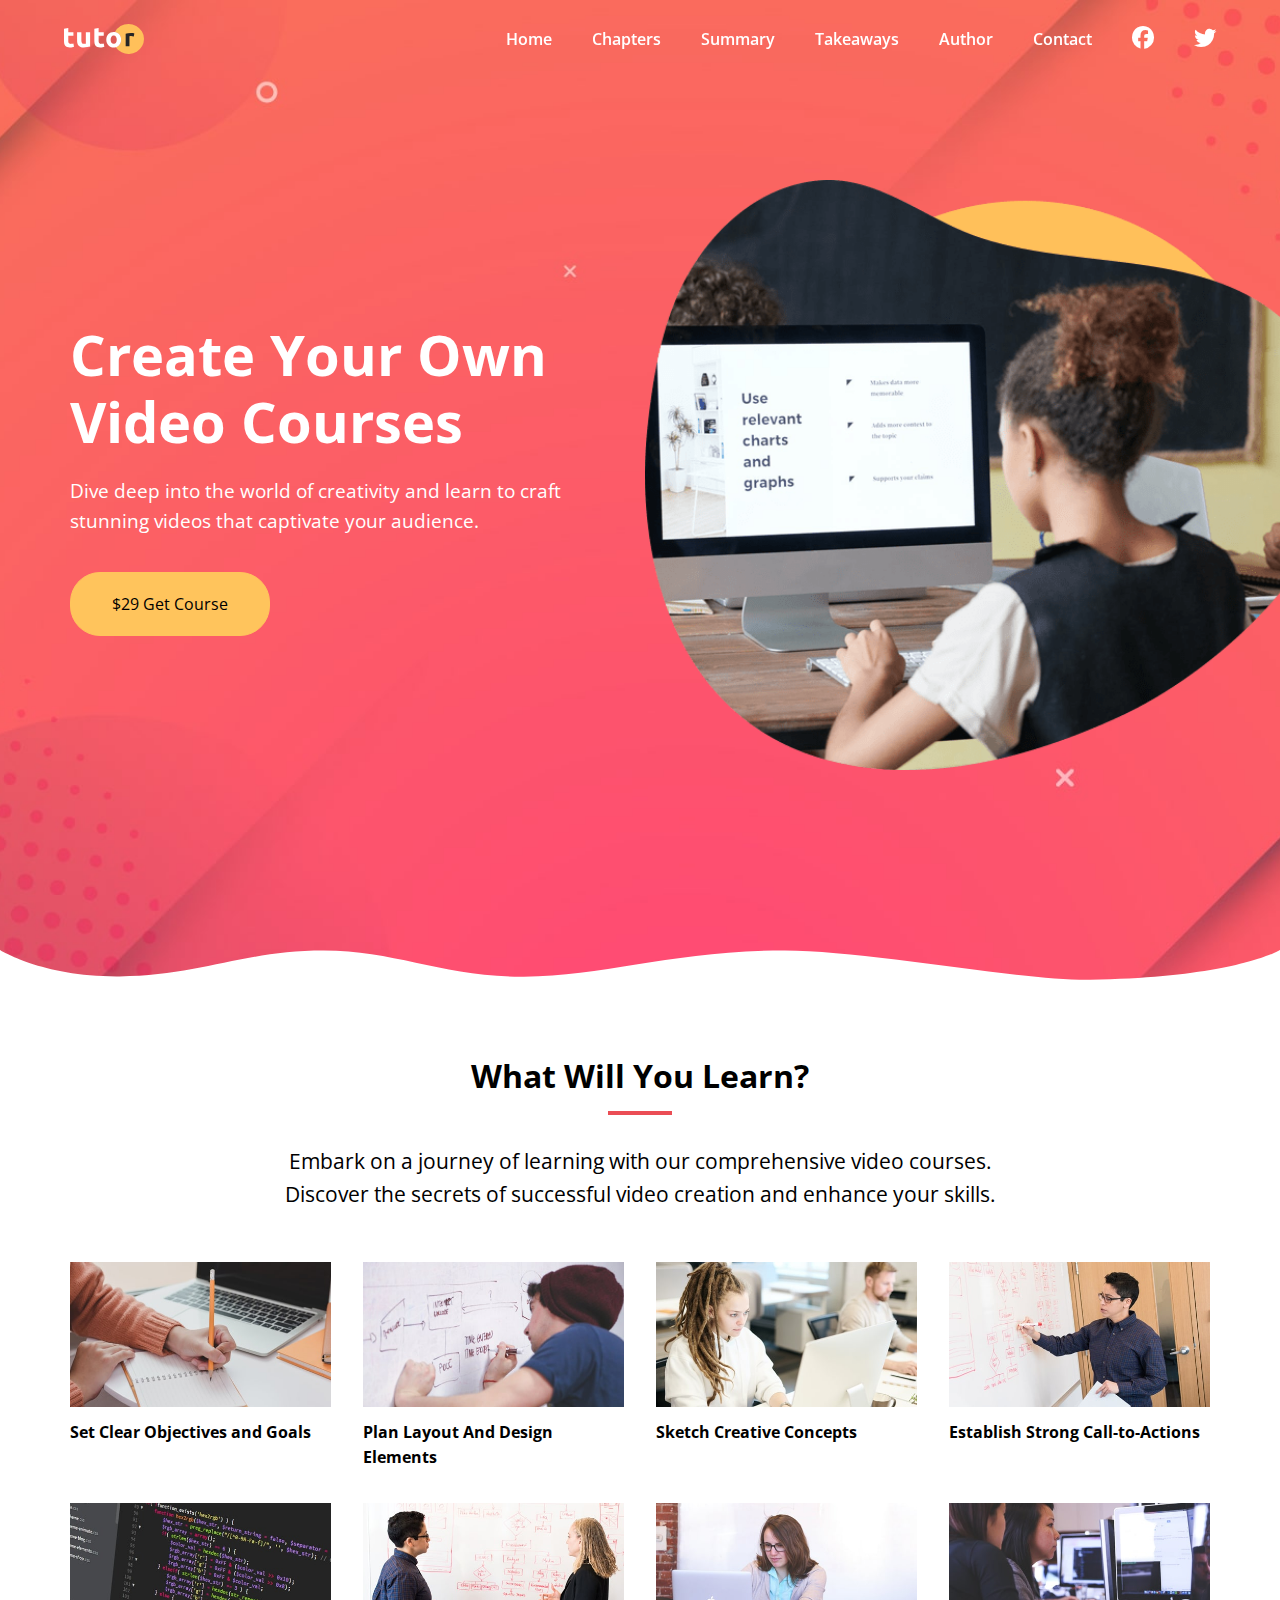
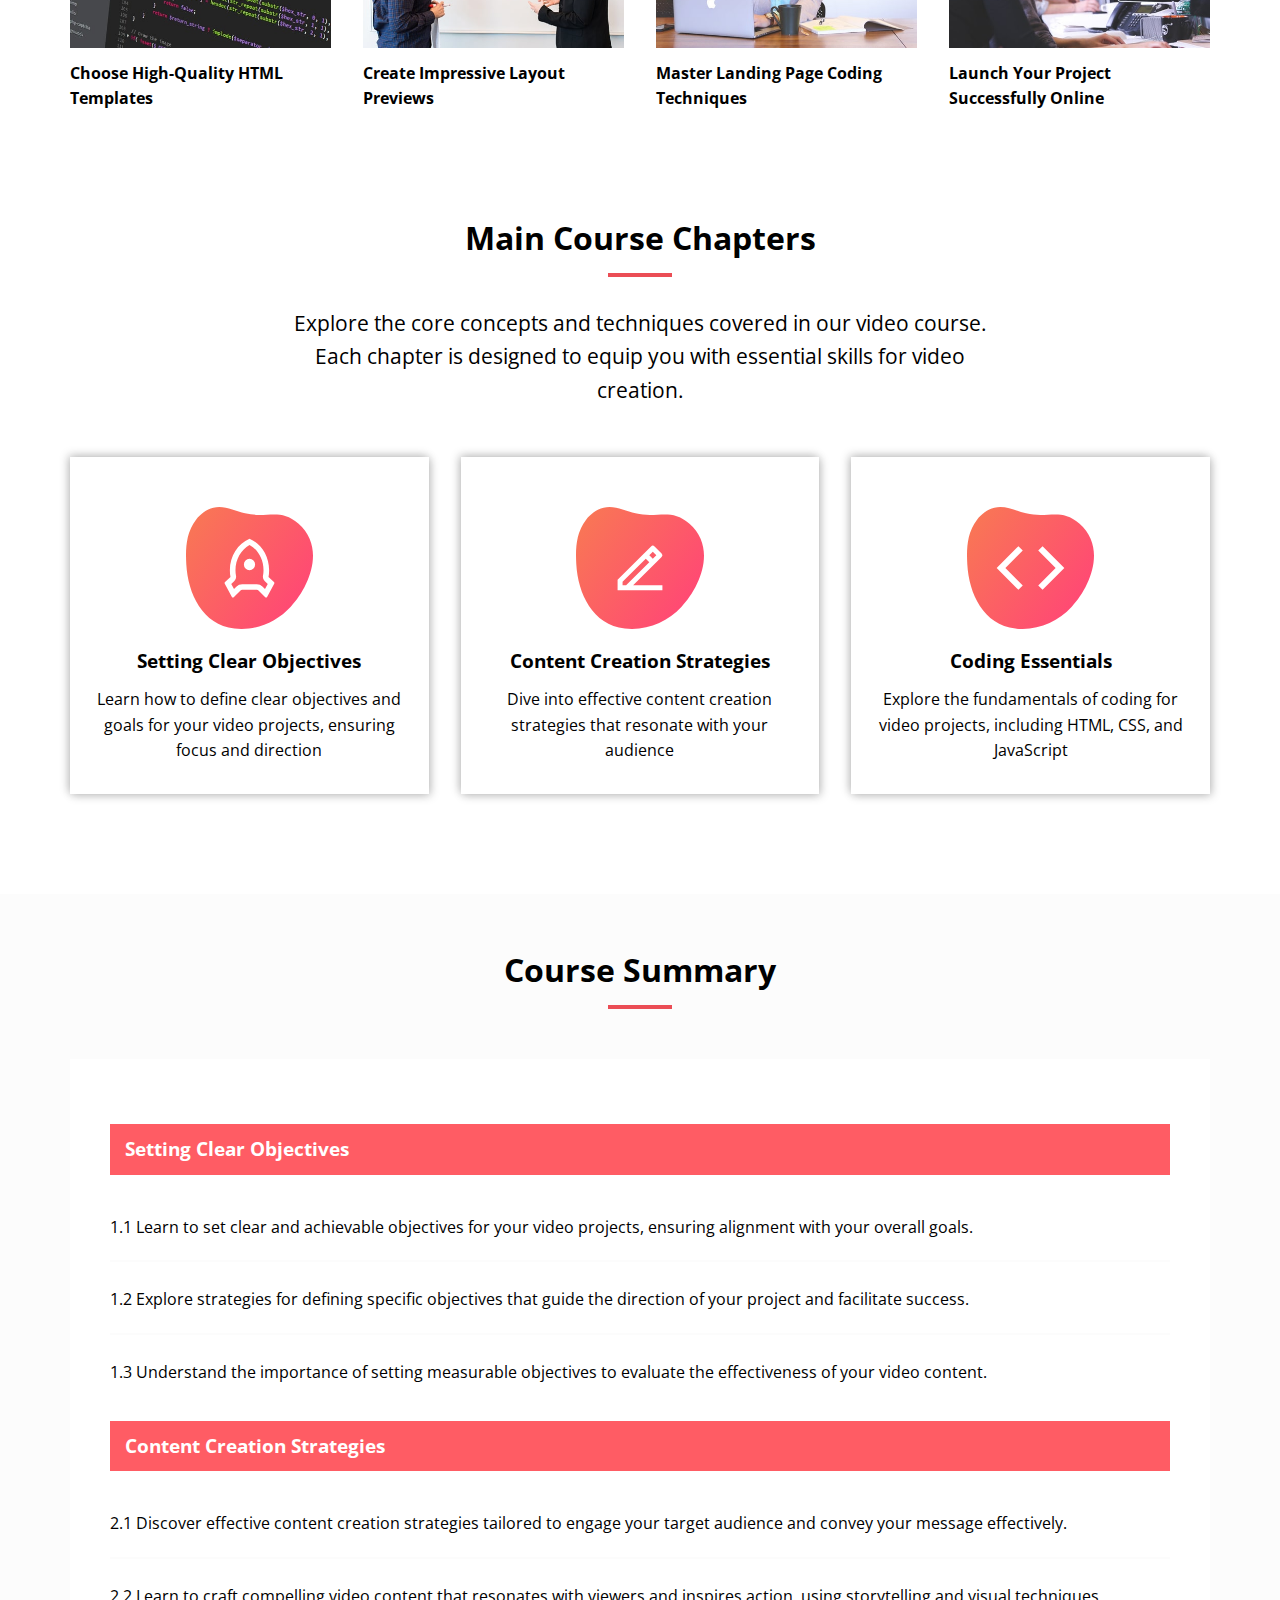
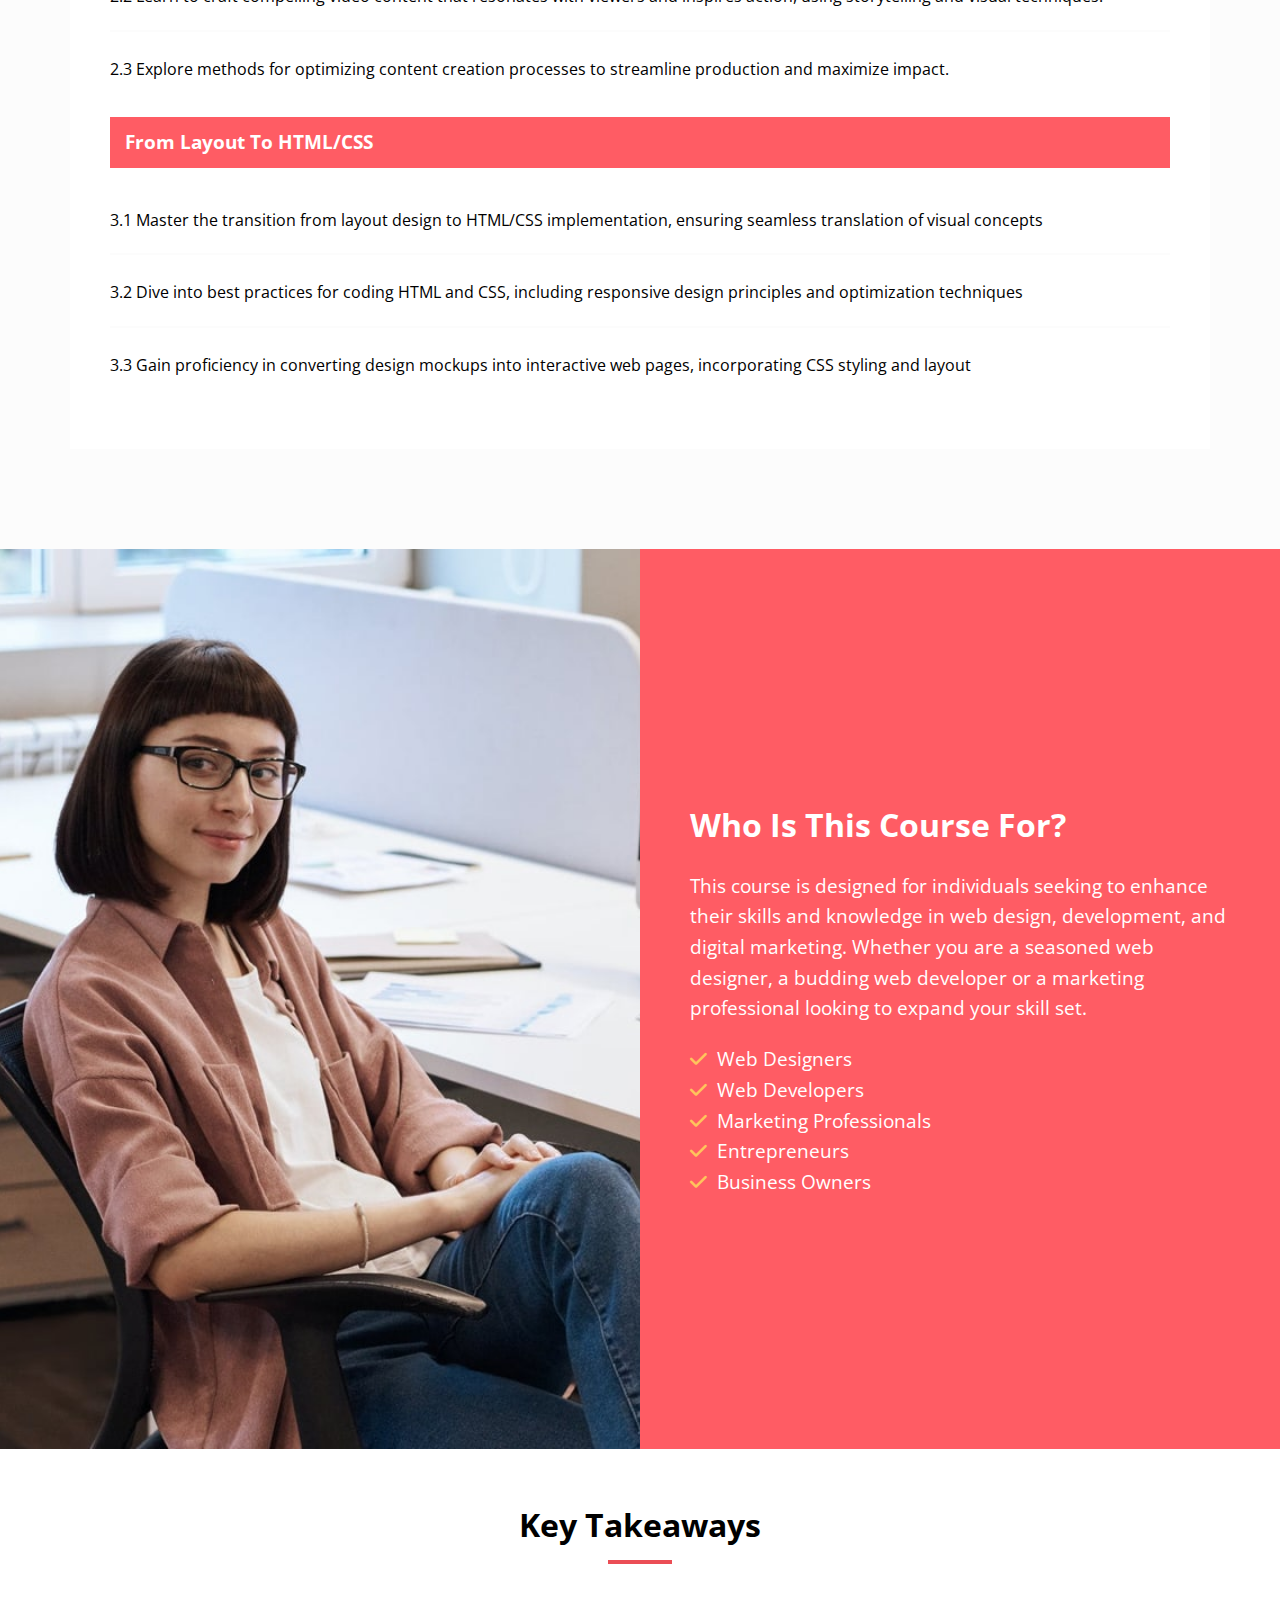
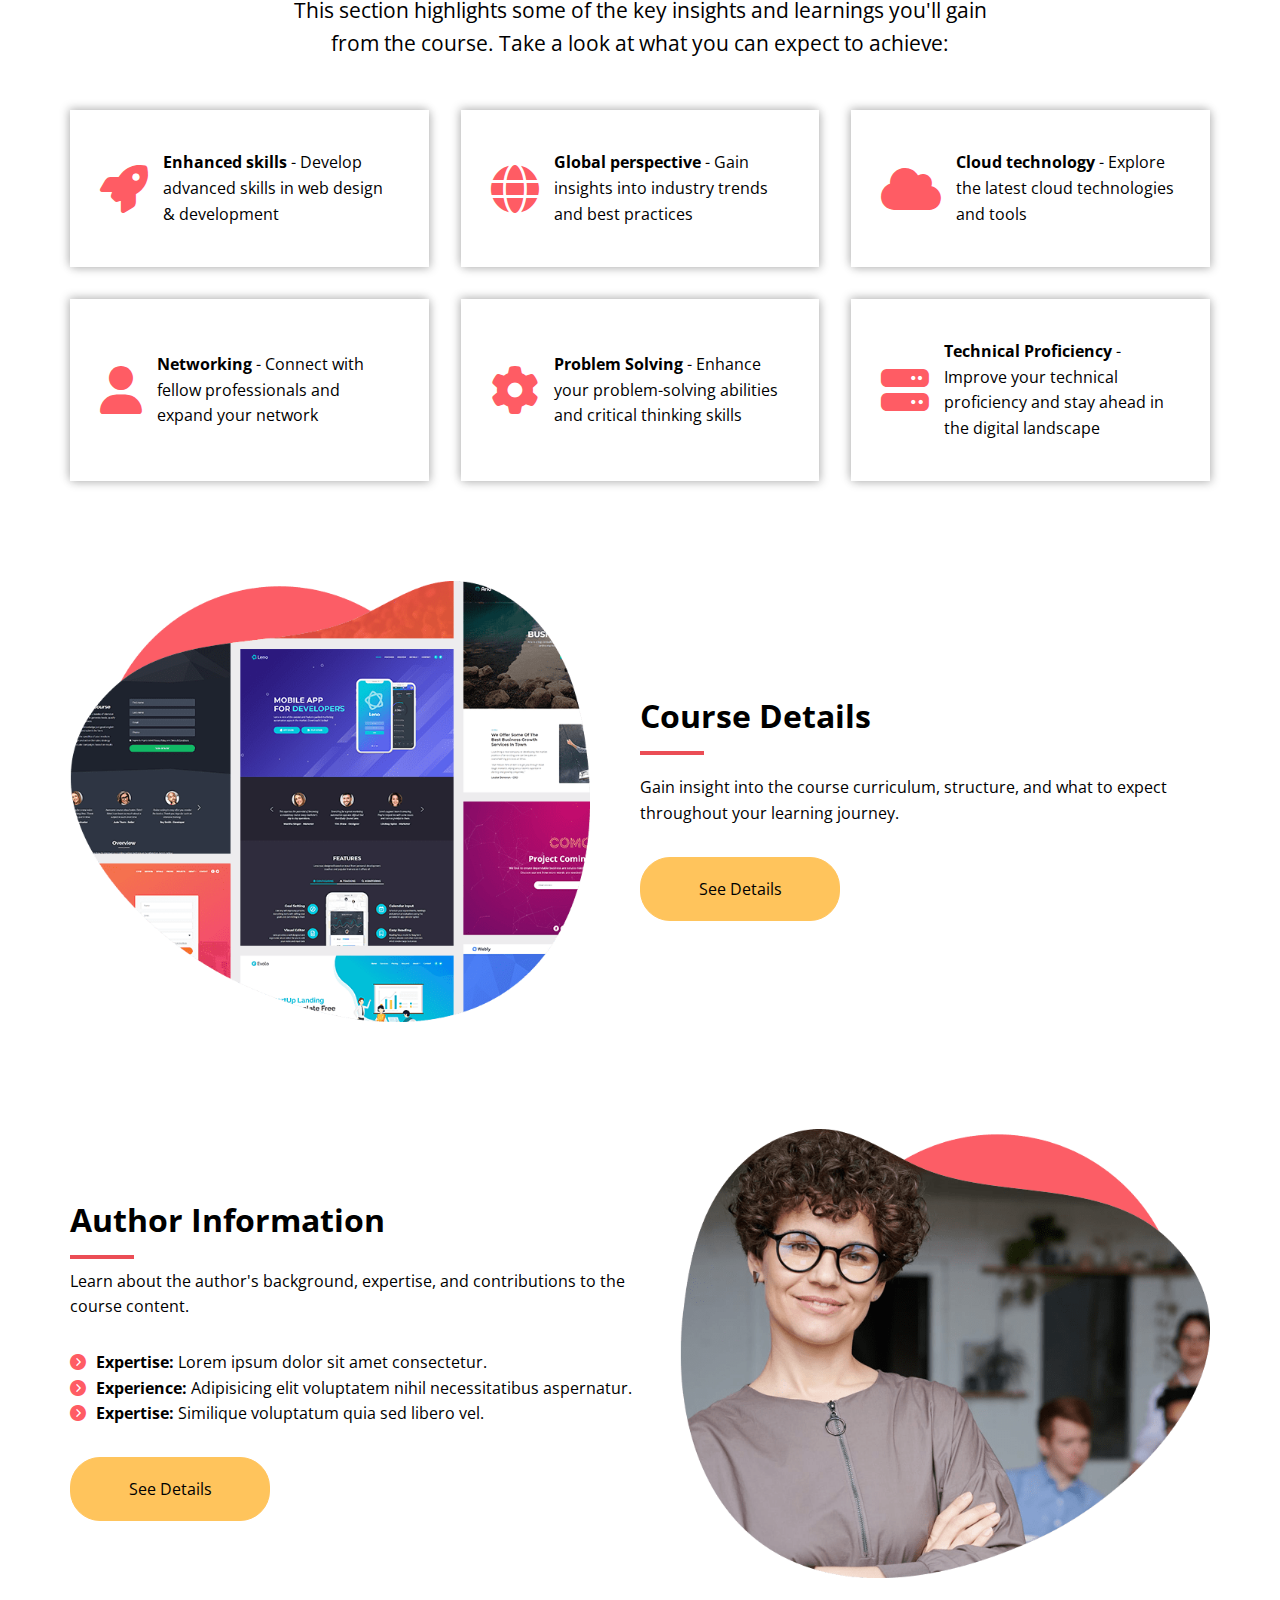
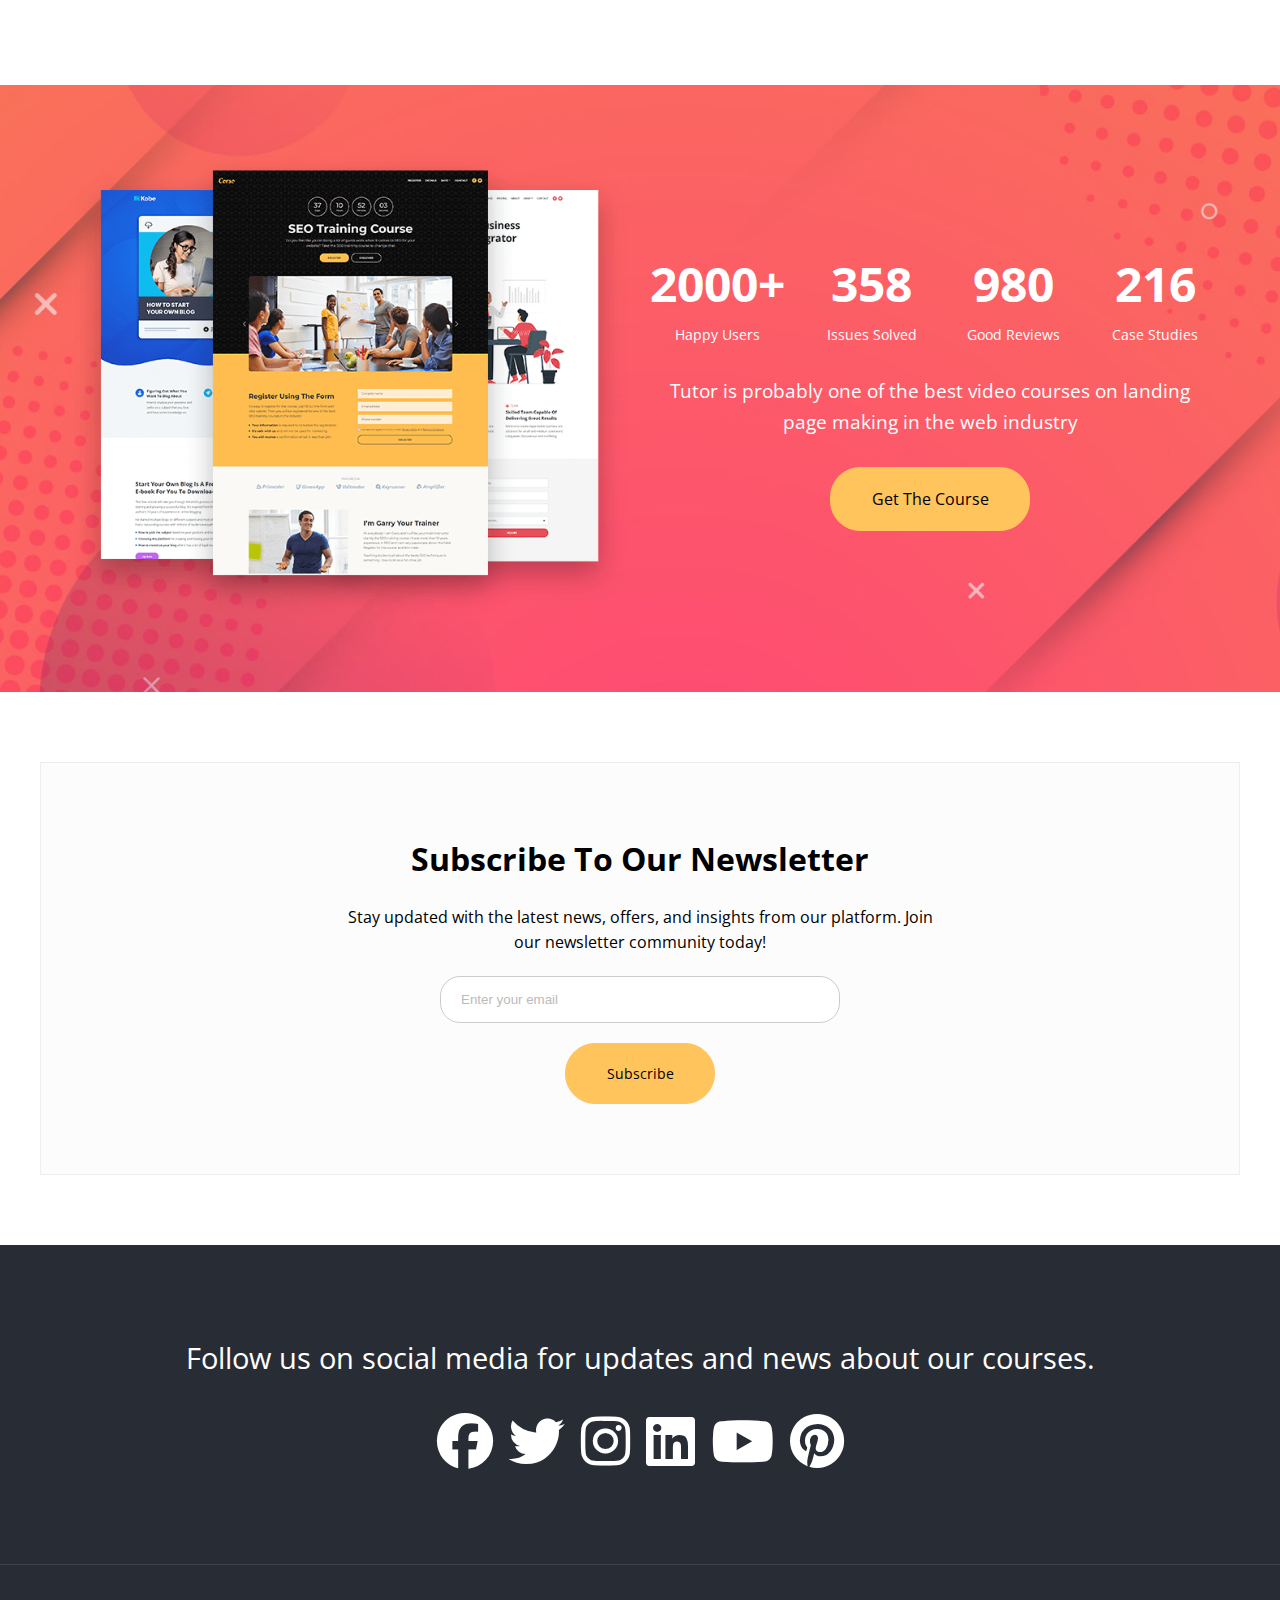
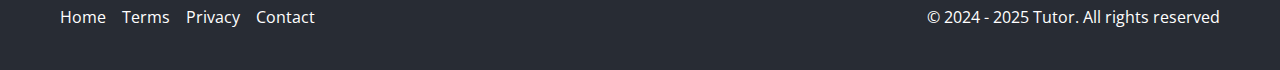
==== index.html @ e7db67a8 "Initial commit" ====
<!DOCTYPE html>
<html lang="en">
  <head>
    <meta charset="UTF-8" />
    <meta name="viewport" content="width=device-width, initial-scale=1.0" />
    <link rel="preconnect" href="https://fonts.googleapis.com" />
    <link rel="preconnect" href="https://fonts.gstatic.com" crossorigin />
    <link
      href="https://fonts.googleapis.com/css2?family=Open+Sans:ital,wght@0,300..800;1,300..800&display=swap"
      rel="stylesheet"
    />
    <link
      rel="stylesheet"
      href="https://cdnjs.cloudflare.com/ajax/libs/font-awesome/6.7.2/css/all.min.css"
      integrity="sha512-Evv84Mr4kqVGRNSgIGL/F/aIDqQb7xQ2vcrdIwxfjThSH8CSR7PBEakCr51Ck+w+/U6swU2Im1vVX0SVk9ABhg=="
      crossorigin="anonymous"
      referrerpolicy="no-referrer"
    />
    <link rel="stylesheet" href="css/styles.css" />
    <link rel="icon" href="images/favicon.png" />
    <title>Welcome To Tutor</title>
  </head>
  <body>
    <header class="header">
      <!-- Navigation Bar -->
      <nav class="navbar">
        <a href="/" class="logo"><img src="/images/logo.svg" alt="Logo" /></a>
        <!-- Main Menu -->
        <div class="main-menu">
          <ul class="main-menu-items">
            <li><a href="/">Home</a></li>
            <li><a href="#chapters">Chapters</a></li>
            <li><a href="#summary">Summary</a></li>
            <li><a href="#takeaways">Takeaways</a></li>
            <li><a href="#author">Author</a></li>
            <li><a href="contact.html">Contact</a></li>
            <li>
              <a href="/"><i class="fa-brands fa-facebook"></i></a>
            </li>
            <li>
              <a href="/"><i class="fa-brands fa-twitter"></i></a>
            </li>
          </ul>
        </div>

        <!-- Mobile Menu -->
        <div class="mobile-menu-toggle">
          <i class="fas fa-bars fa-2x"></i>
          <div class="mobile-menu">
            <ul class="mobile-menu-items">
              <li><a href="/">Home</a></li>
              <li><a href="#chapters">Chapters</a></li>
              <li><a href="#summary">Summary</a></li>
              <li><a href="#takeaways">Takeaways</a></li>
              <li><a href="#author">Author</a></li>
              <li><a href="contact.html">Contact</a></li>
              <li>
                <a href="/"><i class="fa-brands fa-facebook"></i></a>
              </li>
              <li>
                <a href="/"><i class="fa-brands fa-twitter"></i></a>
              </li>
            </ul>
          </div>
        </div>
      </nav>

      <!-- Hero -->
      <div class="hero">
        <div class="hero-text">
          <h1>Create Your Own Video Courses</h1>
          <p>
            Dive deep into the world of creativity and learn to craft stunning
            videos that captivate your audience.
          </p>
          <button class="btn btn-transparent">$29 Get Course</button>
        </div>
        <div class="hero-image">
          <img src="/images/header-course.png" alt="" />
        </div>
      </div>
      <svg
        class="frame-decoration"
        data-name="Layer 2"
        xmlns="http://www.w3.org/2000/svg"
        preserveAspectRatio="none"
        viewBox="0 0 1920 192.275"
      >
        <defs>
          <style>
            .cls-1 {
              fill: #ffffff;
            }
          </style>
        </defs>
        <title>frame-decoration</title>
        <path
          class="cls-1"
          d="M0,158.755s63.9,52.163,179.472,50.736c121.494-1.5,185.839-49.738,305.984-49.733,109.21,0,181.491,51.733,300.537,50.233,123.941-1.562,225.214-50.126,390.43-50.374,123.821-.185,353.982,58.374,458.976,56.373,217.907-4.153,284.6-57.236,284.6-57.236V351.03H0V158.755Z"
          transform="translate(0 -158.755)"
        ></path>
      </svg>
    </header>

    <!-- Introduction -->
    <section class="section introduction">
      <h2 class="section-title">What Will You Learn?</h2>
      <div class="section-title-border"></div>
      <p class="section-description">
        Embark on a journey of learning with our comprehensive video courses.
        Discover the secrets of successful video creation and enhance your
        skills.
      </p>
      <div class="content-container">
        <div>
          <img src="/images/description-1.jpg" alt="" />
          <h3 class="content-title">Set Clear Objectives and Goals</h3>
        </div>
        <div>
          <img src="/images/description-2.jpg" alt="" />
          <h3 class="content-title">Plan Layout And Design Elements</h3>
        </div>
        <div>
          <img src="/images/description-3.jpg" alt="" />
          <h3 class="content-title">Sketch Creative Concepts</h3>
        </div>
        <div>
          <img src="/images/description-4.jpg" alt="" />
          <h3 class="content-title">Establish Strong Call-to-Actions</h3>
        </div>
        <div>
          <img src="/images/description-5.jpg" alt="" />
          <h3 class="content-title">Choose High-Quality HTML Templates</h3>
        </div>
        <div>
          <img src="/images/description-6.jpg" alt="" />
          <h3 class="content-title">Create Impressive Layout Previews</h3>
        </div>
        <div>
          <img src="/images/description-7.jpg" alt="" />
          <h3 class="content-title">Master Landing Page Coding Techniques</h3>
        </div>
        <div>
          <img src="/images/description-8.jpg" alt="" />
          <h3 class="content-title">Launch Your Project Successfully Online</h3>
        </div>
      </div>
    </section>

    <!-- Chapters -->
    <section class="section chapters" id="chapters">
      <h2 class="section-title">Main Course Chapters</h2>
      <div class="section-title-border"></div>
      <p class="section-description">
        Explore the core concepts and techniques covered in our video course.
        Each chapter is designed to equip you with essential skills for video
        creation.
      </p>
      <div class="content-container">
        <div class="content-item">
          <img src="/images/chapters-icon-1.svg" alt="" />
          <h3 class="content-title">Setting Clear Objectives</h3>
          <p>
            Learn how to define clear objectives and goals for your video
            projects, ensuring focus and direction
          </p>
        </div>
        <div class="content-item">
          <img src="/images/chapters-icon-2.svg" alt="" />
          <h3 class="content-title">Content Creation Strategies</h3>
          <p>
            Dive into effective content creation strategies that resonate with
            your audience
          </p>
        </div>
        <div class="content-item">
          <img src="/images/chapters-icon-3.svg" alt="" />
          <h3 class="content-title">Coding Essentials</h3>
          <p>
            Explore the fundamentals of coding for video projects, including
            HTML, CSS, and JavaScript
          </p>
        </div>
      </div>
    </section>

    <!-- Summary -->

    <section class="section summary" id="summary">
      <h2 class="section-title">Course Summary</h2>
      <div class="section-title-border"></div>
      <div class="content-container">
        <div class="content-item">
          <h3 class="content-title">Setting Clear Objectives</h3>
          <ul>
            <li>
              1.1 Learn to set clear and achievable objectives for your video
              projects, ensuring alignment with your overall goals.
            </li>
            <li>
              1.2 Explore strategies for defining specific objectives that guide
              the direction of your project and facilitate success.
            </li>
            <li class="end-list">
              1.3 Understand the importance of setting measurable objectives to
              evaluate the effectiveness of your video content.
            </li>
          </ul>
        </div>
        <div class="content-item">
          <h3 class="content-title">Content Creation Strategies</h3>
          <ul>
            <li>
              2.1 Discover effective content creation strategies tailored to
              engage your target audience and convey your message effectively.
            </li>
            <li>
              2.2 Learn to craft compelling video content that resonates with
              viewers and inspires action, using storytelling and visual
              techniques.
            </li>
            <li class="end-list">
              2.3 Explore methods for optimizing content creation processes to
              streamline production and maximize impact.
            </li>
          </ul>
        </div>
        <div class="content-item">
          <h3 class="content-title">From Layout To HTML/CSS</h3>
          <ul>
            <li>
              3.1 Master the transition from layout design to HTML/CSS
              implementation, ensuring seamless translation of visual concepts
            </li>
            <li>
              3.2 Dive into best practices for coding HTML and CSS, including
              responsive design principles and optimization techniques
            </li>
            <li class="end-list">
              3.3 Gain proficiency in converting design mockups into interactive
              web pages, incorporating CSS styling and layout
            </li>
          </ul>
        </div>
      </div>
    </section>

    <aside class="aside">
      <div class="image">
        <img src="images/audience.jpg" alt="" />
      </div>
      <div class="aside-content">
        <h3 class="section-title">Who Is This Course For?</h3>
        <p>
          This course is designed for individuals seeking to enhance their
          skills and knowledge in web design, development, and digital
          marketing. Whether you are a seasoned web designer, a budding web
          developer or a marketing professional looking to expand your skill
          set.
        </p>
        <ul>
          <li><i class="fa-solid fa-check"></i>Web Designers</li>
          <li><i class="fa-solid fa-check"></i>Web Developers</li>
          <li><i class="fa-solid fa-check"></i>Marketing Professionals</li>
          <li><i class="fa-solid fa-check"></i>Entrepreneurs</li>
          <li><i class="fa-solid fa-check"></i>Business Owners</li>
        </ul>
      </div>
    </aside>

    <!-- Takeaways -->

    <section class="section takeaways" id="takeaways">
      <h2 class="section-title">Key Takeaways</h2>
      <div class="section-title-border"></div>
      <p class="section-description">
        This section highlights some of the key insights and learnings you'll
        gain from the course. Take a look at what you can expect to achieve:
      </p>
      <div class="content-container">
        <div class="content-item">
          <i class="fa-solid fa-rocket"></i>
          <p>
            <strong>Enhanced skills</strong> - Develop advanced skills in web
            design & development
          </p>
        </div>
        <div class="content-item">
          <i class="fa-solid fa-globe"></i>
          <p>
            <strong>Global perspective</strong> - Gain insights into industry
            trends and best practices
          </p>
        </div>
        <div class="content-item">
          <i class="fa-solid fa-cloud"></i>
          <p>
            <strong>Cloud technology</strong> - Explore the latest cloud
            technologies and tools
          </p>
        </div>
        <div class="content-item">
          <i class="fa-solid fa-user"></i>
          <p>
            <strong>Networking</strong> - Connect with fellow professionals and
            expand your network
          </p>
        </div>
        <div class="content-item">
          <i class="fa-solid fa-gear"></i>
          <p>
            <strong>Problem Solving</strong> - Enhance your problem-solving
            abilities and critical thinking skills
          </p>
        </div>
        <div class="content-item">
          <i class="fa-solid fa-server"></i>
          <p>
            <strong>Technical Proficiency</strong> - Improve your technical
            proficiency and stay ahead in the digital landscape
          </p>
        </div>
      </div>
    </section>

    <!-- Aside -->

    <aside class="section details">
      <div class="details-image">
        <img src="images/details.png" alt="" />
      </div>
      <div class="content">
        <h3 class="section-title">Course Details</h3>
        <div class="section-title-border"></div>
        <p>
          Gain insight into the course curriculum, structure, and what to expect
          throughout your learning journey.
        </p>
        <a href="/"><button class="btn btn-solid">See Details</button></a>
      </div>
    </aside>

    <!-- Author -->
    <section class="section author" id="author">
      <div class="content">
        <h3 class="section-title">Author Information</h3>
        <div class="section-title-border"></div>
        <p>
          Learn about the author's background, expertise, and contributions to
          the course content.
        </p>
        <ul>
          <li>
            <i class="fa-solid fa-circle-chevron-right"></i
            ><strong>Expertise: </strong>Lorem ipsum dolor sit amet consectetur.
          </li>
          <li>
            <i class="fa-solid fa-circle-chevron-right"></i
            ><strong>Experience: </strong>Adipisicing elit voluptatem nihil
            necessitatibus aspernatur.
          </li>
          <li>
            <i class="fa-solid fa-circle-chevron-right"></i
            ><strong>Expertise: </strong>Similique voluptatum quia sed libero
            vel.
          </li>
        </ul>
        <a href="/"><button class="btn btn-solid">See Details</button></a>
      </div>
      <div class="author-image">
        <img src="images/author.png" alt="" />
      </div>
    </section>

    <!-- Stats -->

    <aside class="stats">
      <div class="image"><img src="images/stats.png" alt="" /></div>
      <div class="content">
        <div class="numbers">
          <div>
            <h3>2000+</h3>
            <p>Happy Users</p>
          </div>
          <div>
            <h3>358</h3>
            <p>Issues Solved</p>
          </div>
          <div>
            <h3>980</h3>
            <p>Good Reviews</p>
          </div>
          <div>
            <h3>216</h3>
            <p>Case Studies</p>
          </div>
        </div>
        <div class="description">
          Tutor is probably one of the best video courses on landing page making
          in the web industry
        </div>
        <a href="/"
          ><button class="btn btn-transparent">Get The Course</button></a
        >
      </div>
    </aside>

    <!-- Newsletter -->

    <aside class="newsletter">
      <h2 class="section-title">Subscribe To Our Newsletter</h2>
      <p>
        Stay updated with the latest news, offers, and insights from our
        platform. Join our newsletter community today!
      </p>
      <form>
        <label for="email"></label>
        <input type="email" placeholder="Enter your email" required />
      </form>
      <a href="/"><button class="btn btn-solid">Subscribe</button></a>
    </aside>

    <!-- Footer -->

    <footer>
      <div class="footer-1">
        <p>Follow us on social media for updates and news about our courses.</p>
        <div class="brands">
          <a href="https://facebook.com"
            ><i class="fa-brands fa-facebook"></i
          ></a>
          <a href="https://twitter.com"><i class="fa-brands fa-twitter"></i></a>
          <a href="https://instagram.com"
            ><i class="fa-brands fa-instagram"></i
          ></a>
          <a href="https://linkedin.com"
            ><i class="fa-brands fa-linkedin"></i
          ></a>
          <a href="https://youtube.com"><i class="fa-brands fa-youtube"></i></a>
          <a href="https://pinterest.com"
            ><i class="fa-brands fa-pinterest"></i
          ></a>
        </div>
      </div>

      <div class="footer-2">
        <div class="left-footer">
          <ul>
            <li><a href="/">Home</a></li>
            <li><a href="/">Terms</a></li>
            <li><a href="/">Privacy</a></li>
            <li><a href="contact.html">Contact</a></li>
          </ul>
        </div>
        <div class="right-footer">
          <p>&copy 2024 - 2025 Tutor. All rights reserved</p>
        </div>
      </div>
    </footer>
    <script src="/js/script.js"></script>
  </body>
</html>
---- css/styles.css ----
* {
  margin: 0;
  padding: 0;
  box-sizing: border-box;
}

:root {
  --primary-color: 235, 77, 85;
  --secondary-color: #ffc45c;
}

html {
  scroll-behavior: smooth;
}

body {
  font-family: "Open Sans", sans-serif;
  line-height: 1.6;
  background-color: #fff;
  scroll-behavior: smooth;
  overflow-x: hidden;
}

a {
  text-decoration: none;
  color: #fff;
}

a:hover {
  color: var(--secondary-color);
}

ul {
  list-style: none;
}

img {
  width: 100%;
}

.fa-brands {
  font-size: 1.4rem;
}

.btn {
  display: block;
  font-family: inherit;
  font-size: inherit;
  width: 200px;
  padding: 20px 30px;
  background-color: var(--secondary-color);
  border: 1px solid var(--secondary-color);
  border-radius: 30px;
  transition: 0.2s ease-in-out;

  &:hover {
    cursor: pointer;
  }
}

.btn-transparent:hover {
  background-color: transparent;
  color: #fff;
  border: 1px solid #fff;
}

.btn-solid:hover {
  background-color: #ff5c64;
  color: #fff;
}

/* Header */

.header {
  height: 1050px;
  background: url(/images/header-background.jpg) no-repeat center/cover;
  position: relative;
}

/* Navigation Bar */

.navbar {
  display: flex;
  justify-content: space-between;
  align-items: center;
  flex: 1;
  width: 100%;
  height: 80px;
  padding: 1rem 4rem;
  position: sticky;
  position: fixed;
  top: 0;
  z-index: 1000;
  transition: all 0.8s ease-in-out;
}

.navbar.transparent {
  background-color: rgba(var(--primary-color), 0.8);
  backdrop-filter: blur(10px);
}

.navbar .logo {
  width: 80px;
  height: 100%;
  margin-top: 15px;
}

/* Main Menu */

.main-menu .main-menu-items {
  display: flex;
  gap: 40px;
  font-weight: 600;
}

/* Mobile Menu */

.mobile-menu-toggle {
  display: none;
}

.fa-bars {
  color: #fff;
  font-size: 1.4rem;

  &:hover {
    cursor: pointer;
  }
}

.mobile-menu {
  position: absolute;
  top: 80px;
  left: 0;
  display: flex;
  justify-content: center;
  align-content: center;
  height: calc(100vh - 80px);
  width: 100%;
  padding: 30px 0;
  text-align: center;
  background-color: rgba(0, 0, 0, 0.8);
  transform: translateX(100%);
  transition: transform 0.3s ease;
  display: none;
}

.mobile-menu.active {
  transform: translateX(0);
}

.mobile-menu .mobile-menu-items {
  display: flex;
  flex-direction: column;
  gap: 30px;
  font-size: 1.2rem;
}

/* Hero */

.hero {
  display: grid;
  grid-template-columns: 1fr 1fr;
  gap: 10px;
  color: #fff;
  padding: 180px 0;
}

.hero-text {
  display: flex;
  flex-direction: column;
  justify-content: center;
  gap: 20px;
  padding: 70px;
  line-height: 1.2;
}

.hero-text h1 {
  font-size: 3.5rem;
  padding-right: 15px;
}

.hero-text p {
  font-size: 1.2rem;
  line-height: 1.6;
  margin-bottom: 15px;
}

.hero-image img {
  width: 110%;
  object-fit: fill;
}

.frame-decoration {
  position: absolute;
  bottom: 0;
  left: 0;
  height: 100px;
  width: 100%;
}

/* Section */

.section {
  padding: 0 70px 100px;
  margin: 0 auto;
}

.section-title {
  text-align: center;
  font-size: 2rem;
}

.section-title-border {
  width: 4rem;
  height: 4px;
  background-color: rgb(var(--primary-color));
  margin: 10px auto;
}

.section-description {
  font-size: 1.3rem;
  padding: 20px 0 50px;
  text-align: center;
  width: 65%;
  margin: 0 auto;
}

.content-title {
  font-size: 1rem;
}

/* Introduction */

.introduction .content-container {
  display: grid;
  grid-template-columns: repeat(4, 1fr);
  gap: 2rem;
}

.introduction img {
  margin-bottom: 5px;
  transition: transform 0.2s ease-in-out;
}

.introduction img:hover {
  transform: scale(1.1);
}

/* Chapters */
.chapters .content-container {
  display: grid;
  grid-template-columns: repeat(3, 1fr);
  gap: 2rem;
}

.chapters .content-item {
  text-align: center;
  box-shadow: 2px 2px 9px rgba(0, 0, 0, 0.2), -2px -2px 9px rgba(0, 0, 0, 0.2);
  padding: 50px 20px 30px;
}

.chapters .content-title {
  font-size: 1.2rem;
  margin: 10px auto;
}

.chapters img {
  width: 40%;
}

/* Summary */

.summary {
  padding-top: 50px;
  background-color: #fcfcfc;
}

.summary .content-container {
  background-color: #fff;
  margin: 50px auto 0;
  padding: 50px 40px;
}

.summary .content-title {
  background-color: #ff5c64;
  color: #fff;
  padding: 10px 15px;
  margin: 15px 0;
  font-size: 1.2rem;
}

.summary li {
  padding: 25px 0 20px;
  border-bottom: 2px solid #fcfcfc;
}

.summary .end-list {
  border-bottom: none;
}

/* Aside */

.aside {
  position: relative;
  height: 100vh;
  margin-bottom: 50px;
}

.aside img {
  height: 100vh;
  object-fit: cover;
}

.aside-content {
  position: absolute;
  top: 0;
  right: 0;
  background-color: #ff5c64;
  color: #fff;
  width: 50%;
  height: 100%;
  display: flex;
  flex-direction: column;
  justify-content: center;
  gap: 20px;
  padding: 0 50px;
}

.aside .section-title {
  text-align: left;
}

.aside p {
  font-size: 1.2rem;
}

.aside li {
  font-size: 1.2rem;
}

.aside .fa-check {
  color: var(--secondary-color);
  margin-right: 10px;
}

/* Takeaways */

.takeaways .content-container {
  display: grid;
  grid-template-columns: repeat(3, 1fr);
  gap: 2rem;
}

.takeaways .content-item {
  display: grid;
  grid-template-columns: 1fr 7fr;
  gap: 15px;
  align-items: center;
  justify-items: center;
  padding: 40px 30px;
  box-shadow: 2px 2px 9px rgba(0, 0, 0, 0.2), -2px -2px 9px rgba(0, 0, 0, 0.2);
}

.takeaways i {
  font-size: 3rem;
  color: #ff5c64;
}

/* Details */

.details {
  display: grid;
  align-items: center;
  grid-template-columns: repeat(2, 1fr);
}

.details img {
  width: 100%;
  object-fit: contain;
  padding-right: 50px;
}

.details .section-title-border {
  margin: 10px 0;
}

.details .section-title {
  text-align: left;
}

.details p {
  margin: 20px 0 30px;
}

/* Author */

.author {
  display: grid;
  grid-template-columns: repeat(2, 1fr);
  align-items: center;
}

.author .section-title {
  text-align: left;
}

.author i {
  color: #ff5c64;
  margin-right: 10px;
}

.author ul {
  margin: 30px 0;
}

.author img {
  padding-left: 40px;
}

.author .section-title-border {
  margin: 10px 0;
}

/* Stats */

.stats {
  background: url(/images/stats-background.jpg) no-repeat center/cover;
  color: #fff;
  display: grid;
  grid-template-columns: repeat(2, 1fr);
  gap: 20px;
  text-align: center;
  padding: 70px;
  margin-bottom: 70px;
}

.stats .content {
  display: flex;
  flex-direction: column;
  gap: 30px;
  justify-content: center;
}

.stats .numbers {
  display: grid;
  grid-template-columns: repeat(4, 1fr);
  column-gap: 2rem;
}

.stats .numbers h3 {
  font-size: 3rem;
}

.stats .numbers p {
  font-size: 0.9rem;
}

.stats .description {
  font-size: 1.2rem;
}

.stats button {
  margin: 0 auto;
}

/* Newsletter */

.newsletter {
  max-width: 1200px;
  margin: 0 auto 70px;
  padding: 70px 300px;
  display: flex;
  flex-direction: column;
  justify-content: center;
  align-items: center;
  gap: 20px;
  background-color: #fcfcfc;
  text-align: center;
  border: 1px solid #eee;
}

.newsletter input {
  border: none;
  border: 1px solid #ccc;
  border-radius: 20px;
  padding: 15px 20px;
  width: 400px;
}

.newsletter .btn {
  width: 150px;
  font-size: 0.9rem;
}

/* Footer */

.footer-1 {
  display: flex;
  flex-direction: column;
  justify-content: center;
  align-items: center;
  gap: 2rem;
  background-color: #282c34;
  color: #fff;
  text-align: center;
  font-size: 1.8rem;
  padding: 90px 120px;
}

.footer-1 .fa-brands {
  font-size: 3.5rem;
}

.footer-1 .brands {
  display: flex;
  gap: 1rem;
}

.footer-2 {
  display: flex;
  justify-content: space-between;
  background-color: #282c34;
  color: #fff;
  padding: 40px 60px;
  border-top: 0.5px solid rgba(255, 255, 255, 0.1);
}

.footer-2 .left-footer ul {
  display: flex;
  gap: 1rem;
}

/* Contact */

.container {
  max-width: 950px;
  margin: 0 auto;
  padding: 60px 30px 0;
}

.contact-header {
  background-color: #ff5c64;
  color: #fff;
  padding: 60px 0;
  font-size: 1.2rem;
}

.form,
.location {
  display: flex;
  flex-direction: column;
  gap: 20px;
}

.form input,
.form textarea {
  border: none;
  border: 1px solid #ccc;
  font-size: 1rem;
  padding: 20px;
}

input::placeholder,
.form textarea {
  color: #bbb;
}

.form textarea {
  font-family: inherit;
  height: 200px;
}

.form .btn {
  width: 100%;
}

.location h2 {
  font-size: 2rem;
}

.location iframe {
  width: 100%;
  margin-bottom: 70px;
}

/* Media Queries */

@media (max-width: 1200px) {
  .hero {
    padding-right: 70px;
  }
  .hero-image img {
    width: 100%;
  }
  .section {
    padding: 0 30px 100px;
  }

  .introduction .content-container {
    grid-template-columns: repeat(3, 1fr);
  }

  .summary {
    padding-top: 50px;
  }

  .newsletter {
    padding: 70px;
    margin: 0 20px 70px;
  }
}

@media (max-width: 992px) {
  .hero {
    grid-template-columns: 1fr;
    text-align: center;
    padding: 120px 0;
  }

  .hero-text {
    align-items: center;
    padding: 40px;
  }

  .hero-text h1 {
    font-size: 2.5rem;
    padding-right: 0;
  }

  .hero-image {
    width: 550px;
    margin: 0 auto;
  }

  .section-description {
    width: 100%;
    padding: 20px 5px 50px;
  }

  .introduction .content-container {
    grid-template-columns: repeat(2, 1fr);
  }

  .chapters .content-container,
  .takeaways .content-container,
  .details,
  .author,
  .stats {
    grid-template-columns: 1fr;
  }

  .chapters img {
    width: 15%;
  }

  .aside-content {
    padding: 0 30px;
  }

  .takeaways .content-item {
    padding: 30px;
  }

  .details-image,
  .author-image {
    width: 60%;
    margin: 0 auto;
  }

  .details img {
    padding-right: 0;
  }

  .details .content {
    margin: 30px 50px;
  }

  .author {
    margin-top: 10px;
  }

  .author-image {
    order: 1;
  }

  .author img {
    padding-left: 0;
  }

  .author .content {
    order: 2;
    padding: 20px 80px;
  }

  .stats {
    padding: 70px 150px;
  }

  .newsletter {
    padding: 70px 100px;
    margin: 0 20px 70px;
  }
}

@media (max-width: 768px) {
  .main-menu .main-menu-items {
    display: none;
  }

  .fa-bars,
  .mobile-menu,
  .mobile-menu-toggle {
    display: block;
  }

  .hero-image {
    width: 400px;
  }

  .aside,
  .aside img {
    height: 70vh;
  }

  .aside-content {
    width: 100%;
  }

  .aside .section-title {
    font-size: 1.4rem;
  }

  .aside p {
    font-size: 1rem;
  }

  .details-image,
  .author-image {
    width: 80%;
    margin: 0 auto;
  }

  .details .content {
    margin: 30px 10px;
  }

  .author .content {
    padding: 20px;
  }

  .stats {
    padding: 70px 50px;
  }

  .footer-1 {
    font-size: 1.2rem;
    padding: 90px 60px;
  }

  .footer-1 .fa-brands {
    font-size: 2rem;
  }

  .footer-2 {
    flex-direction: column;
    align-items: center;
    text-align: center;
    gap: 1.5rem;
  }
}

@media (max-width: 576px) {
  .introduction .content-container {
    grid-template-columns: 1fr;
  }

  .hero-image {
    width: 350px;
  }

  .chapters .content-item {
    padding: 50px 30px 30px;
  }
  .chapters img {
    width: 35%;
  }

  .stats .numbers {
    grid-template-columns: 1fr;
  }

  .newsletter {
    padding: 70px;
  }

  .newsletter input {
    width: 400px;
  }
  .newsletter h2 {
    font-size: 1.3rem;
  }
  .newsletter p {
    display: none;
  }
}
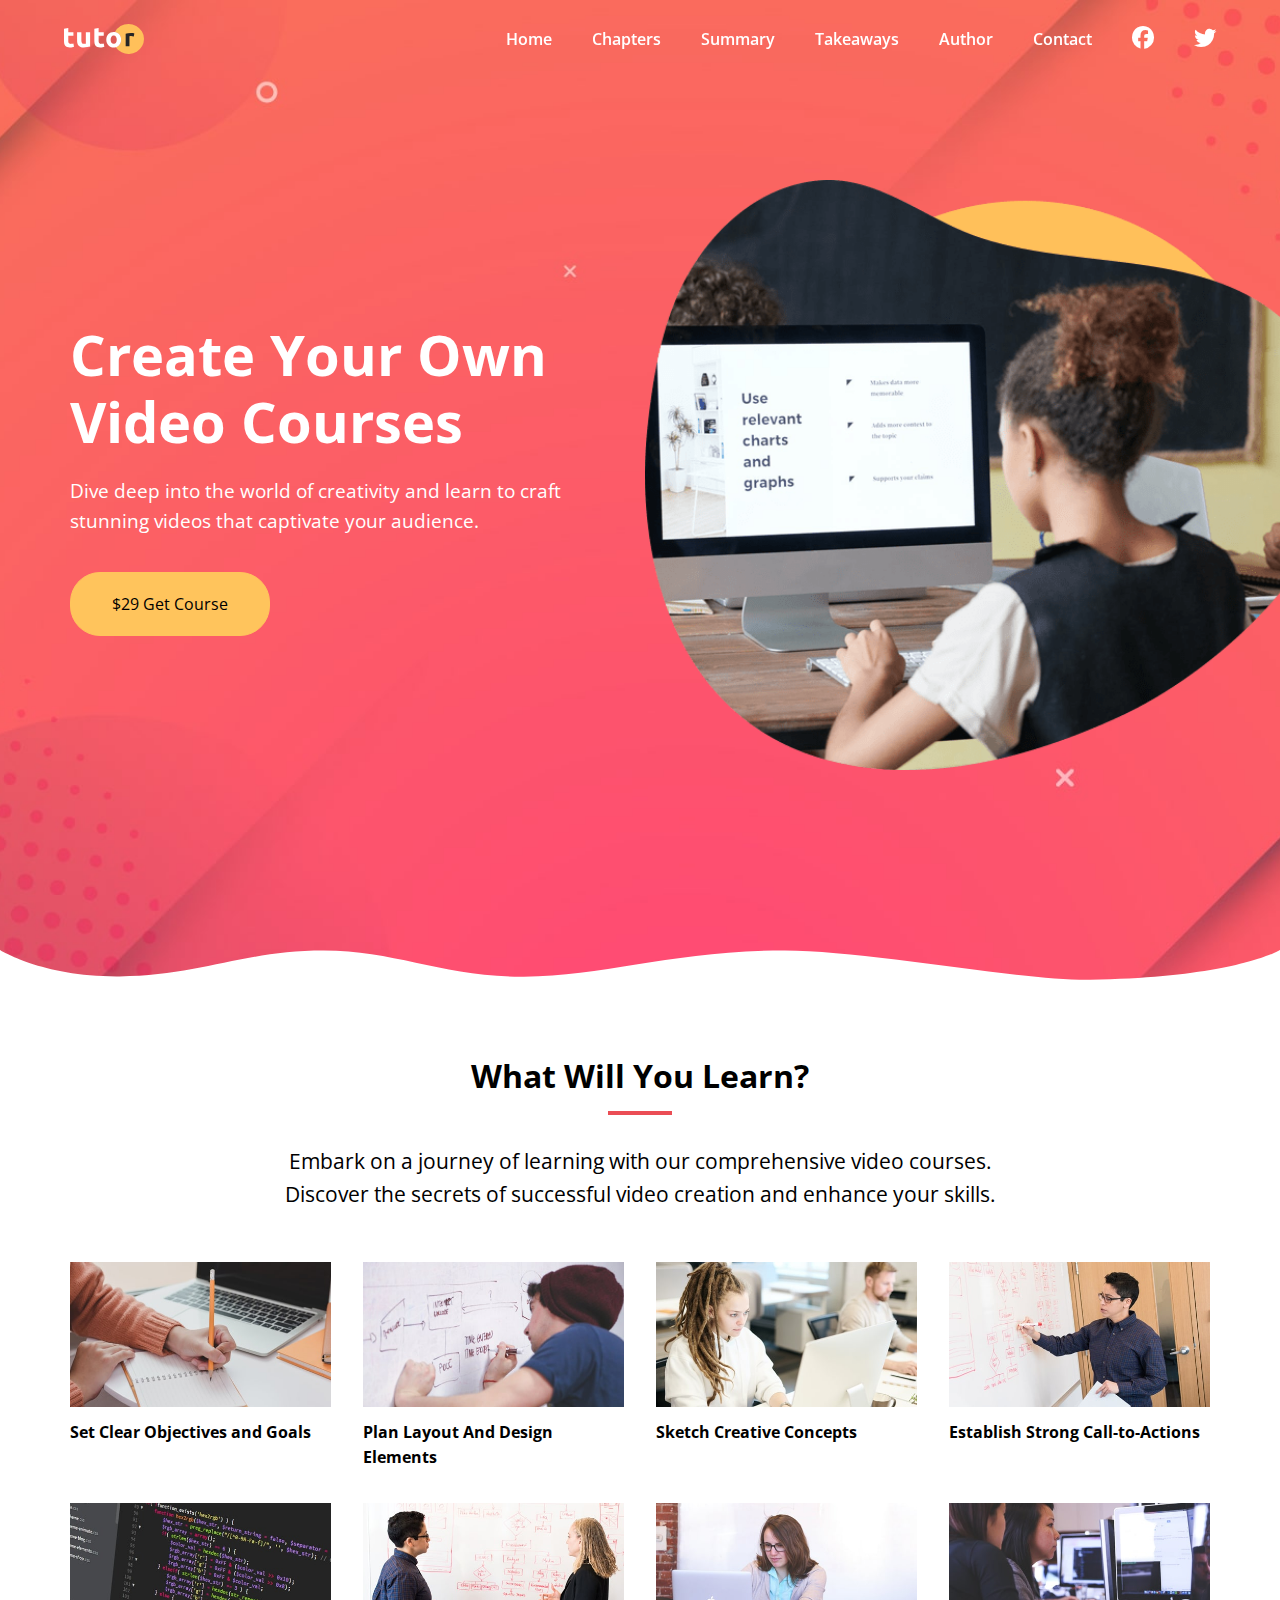
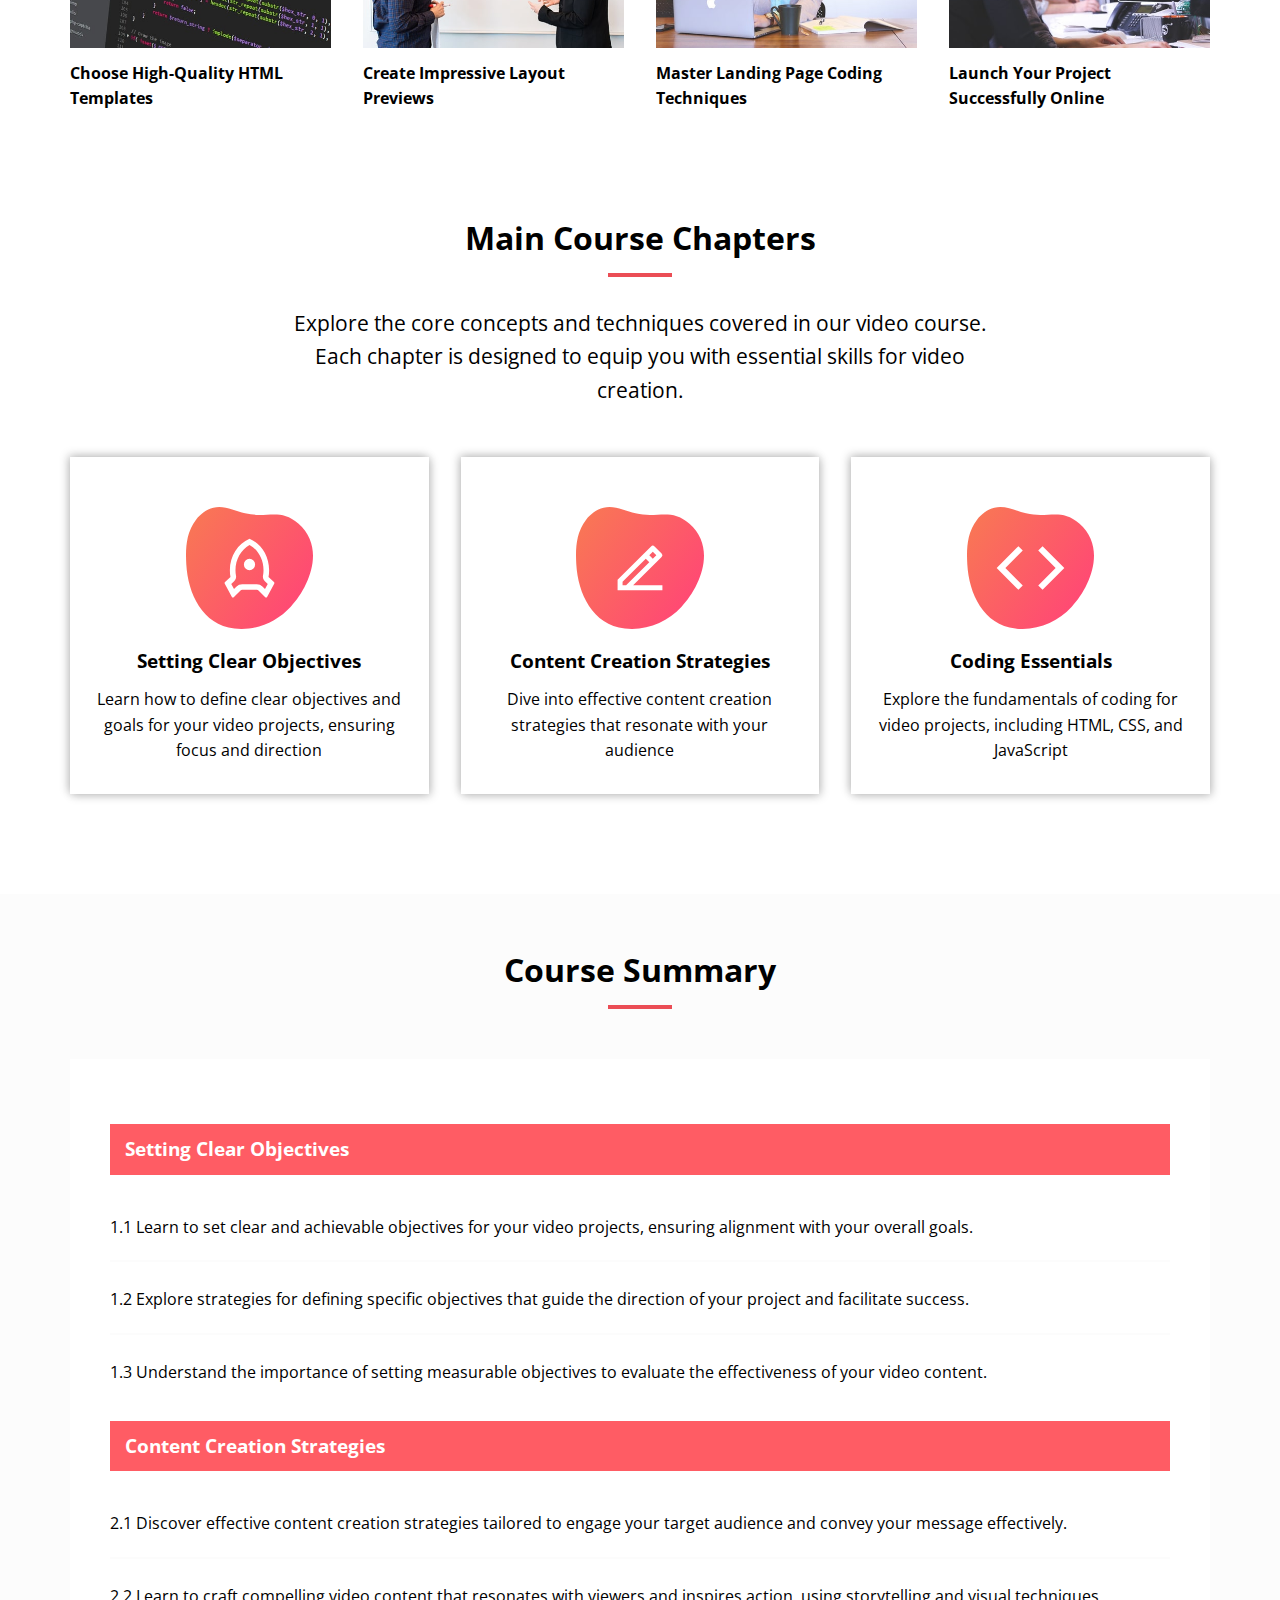
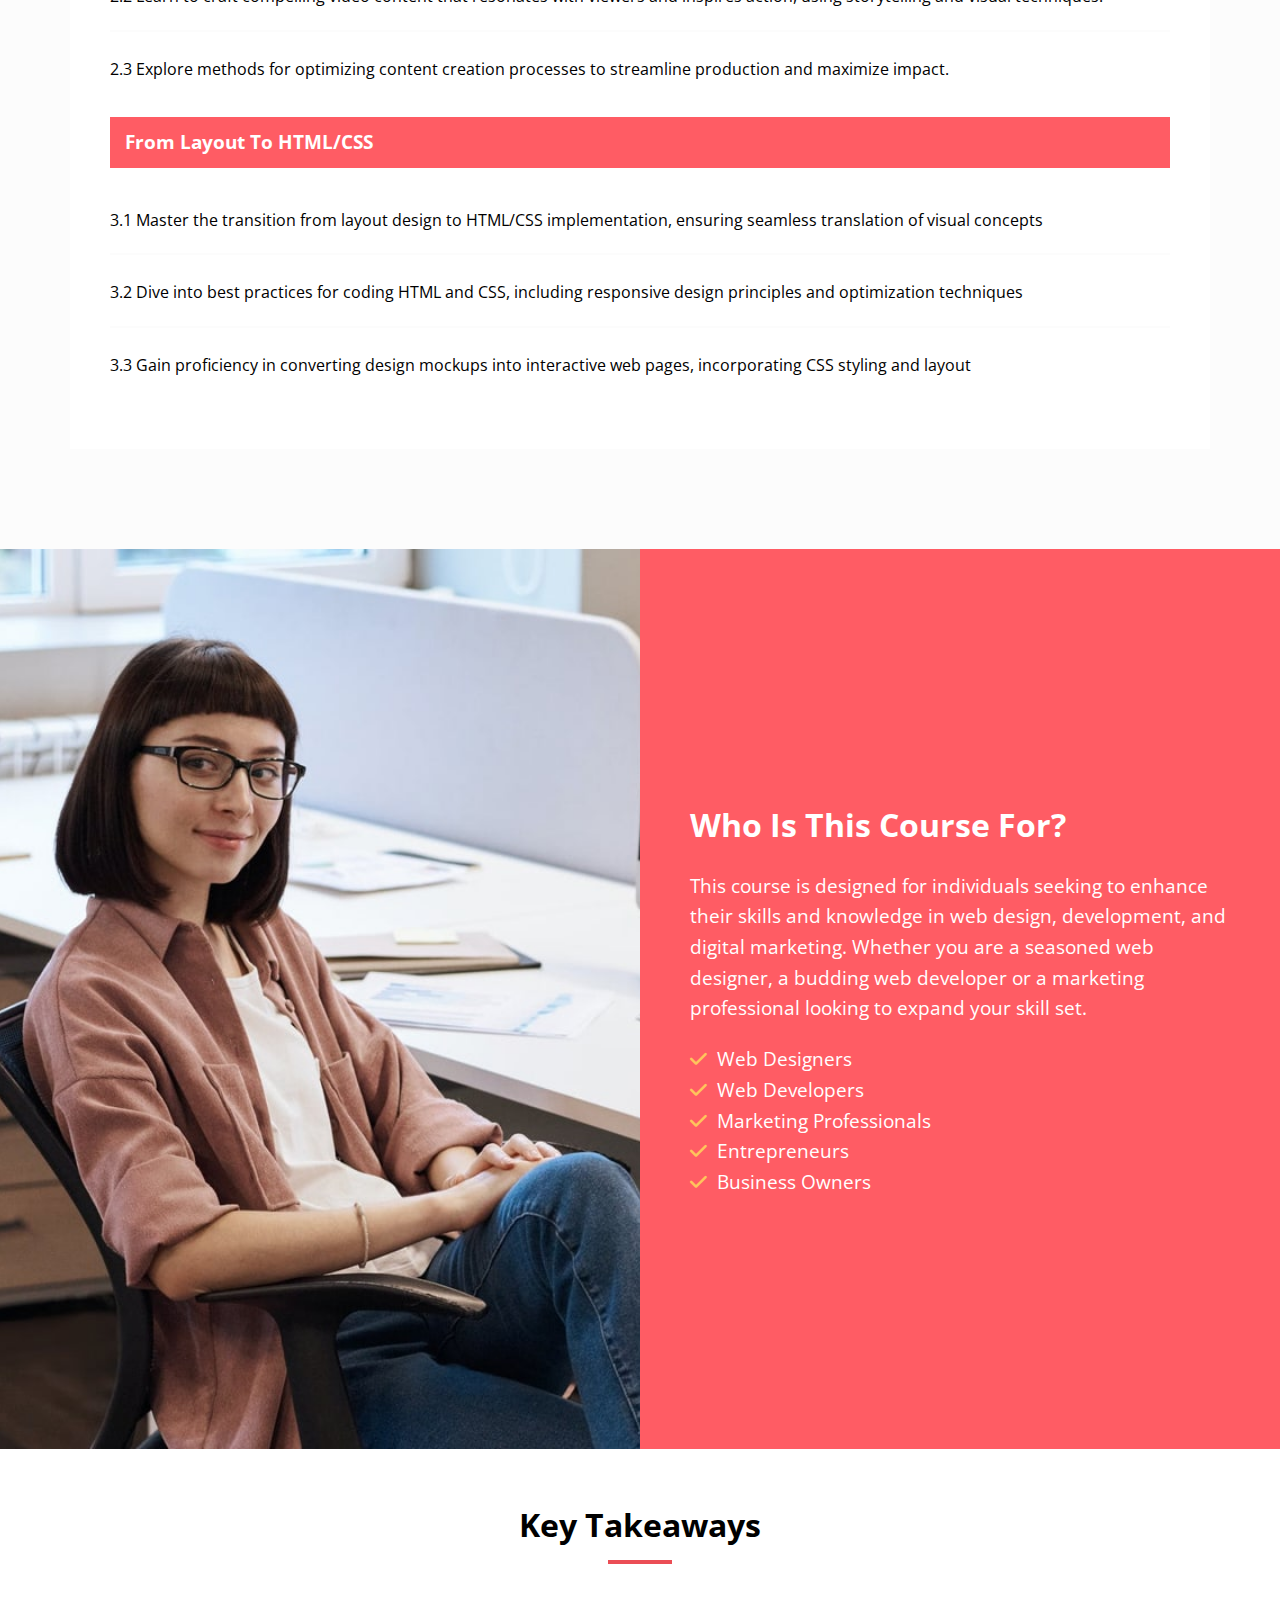
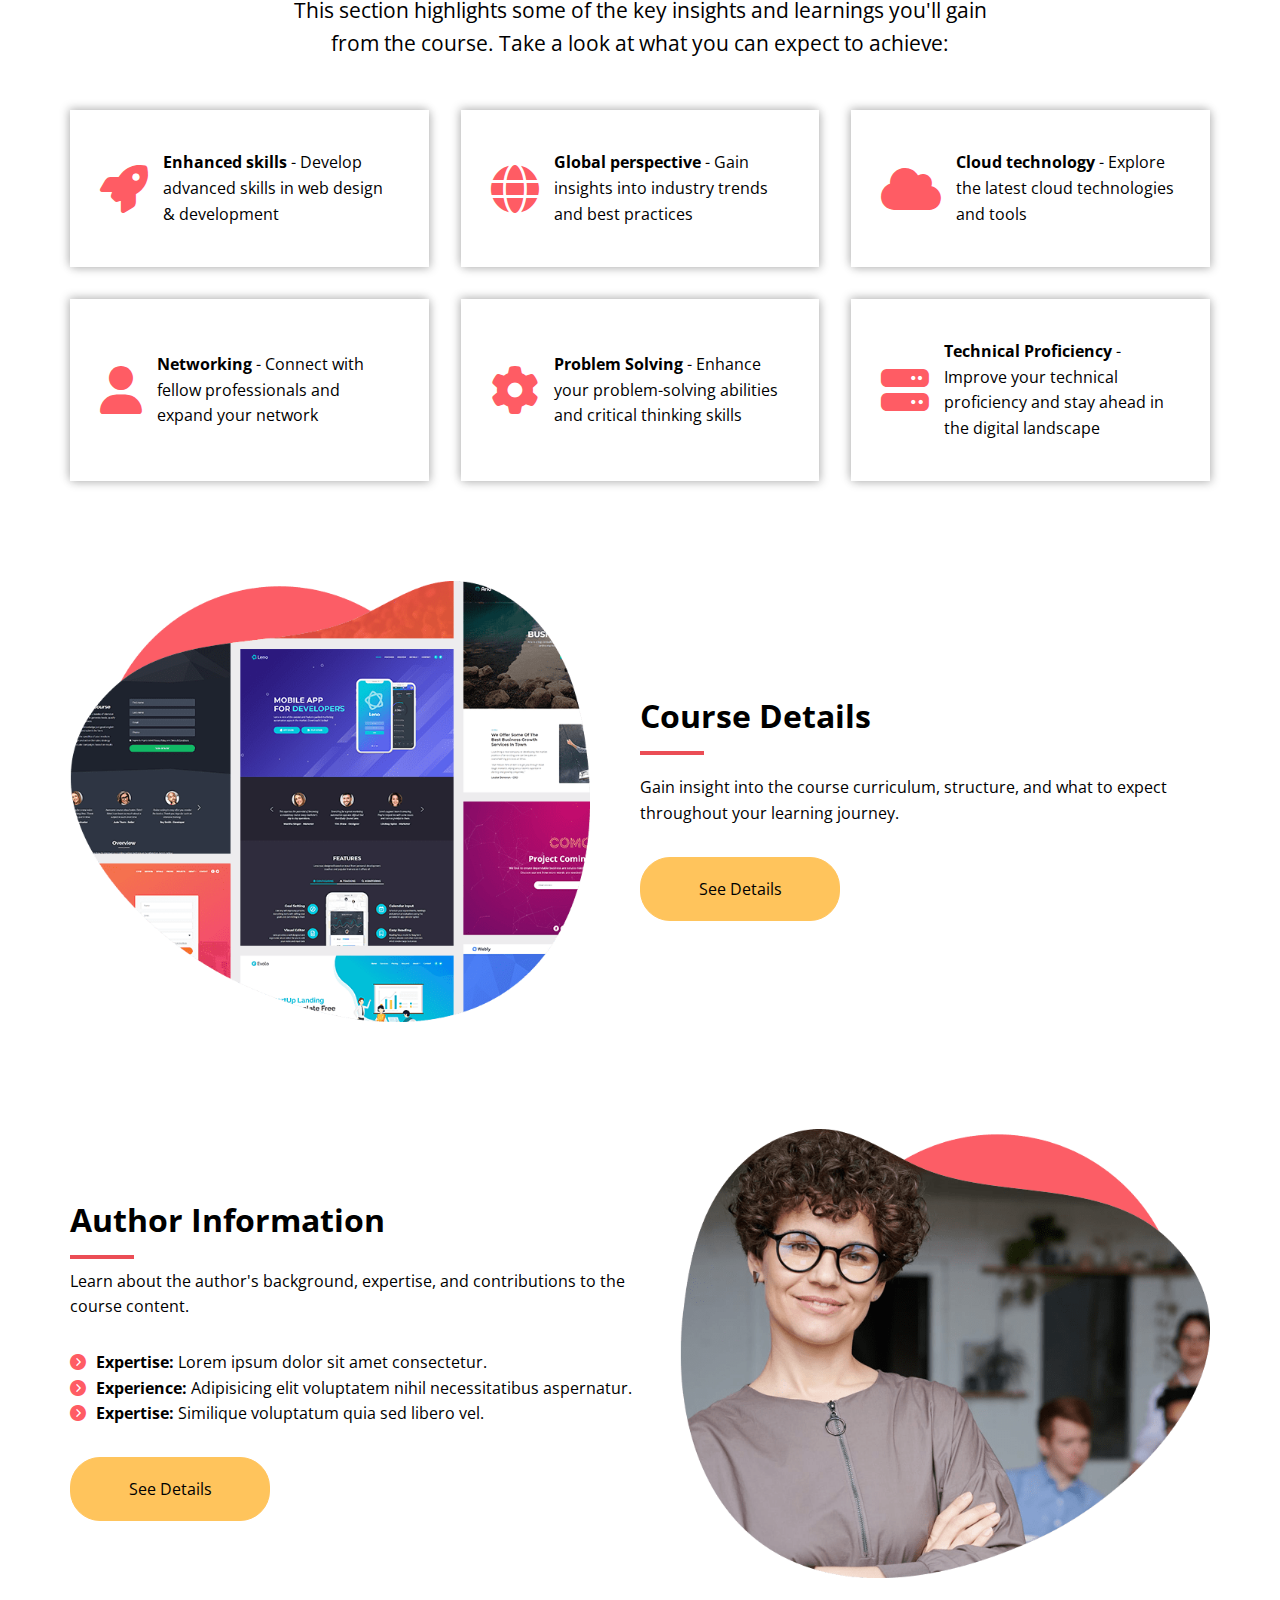
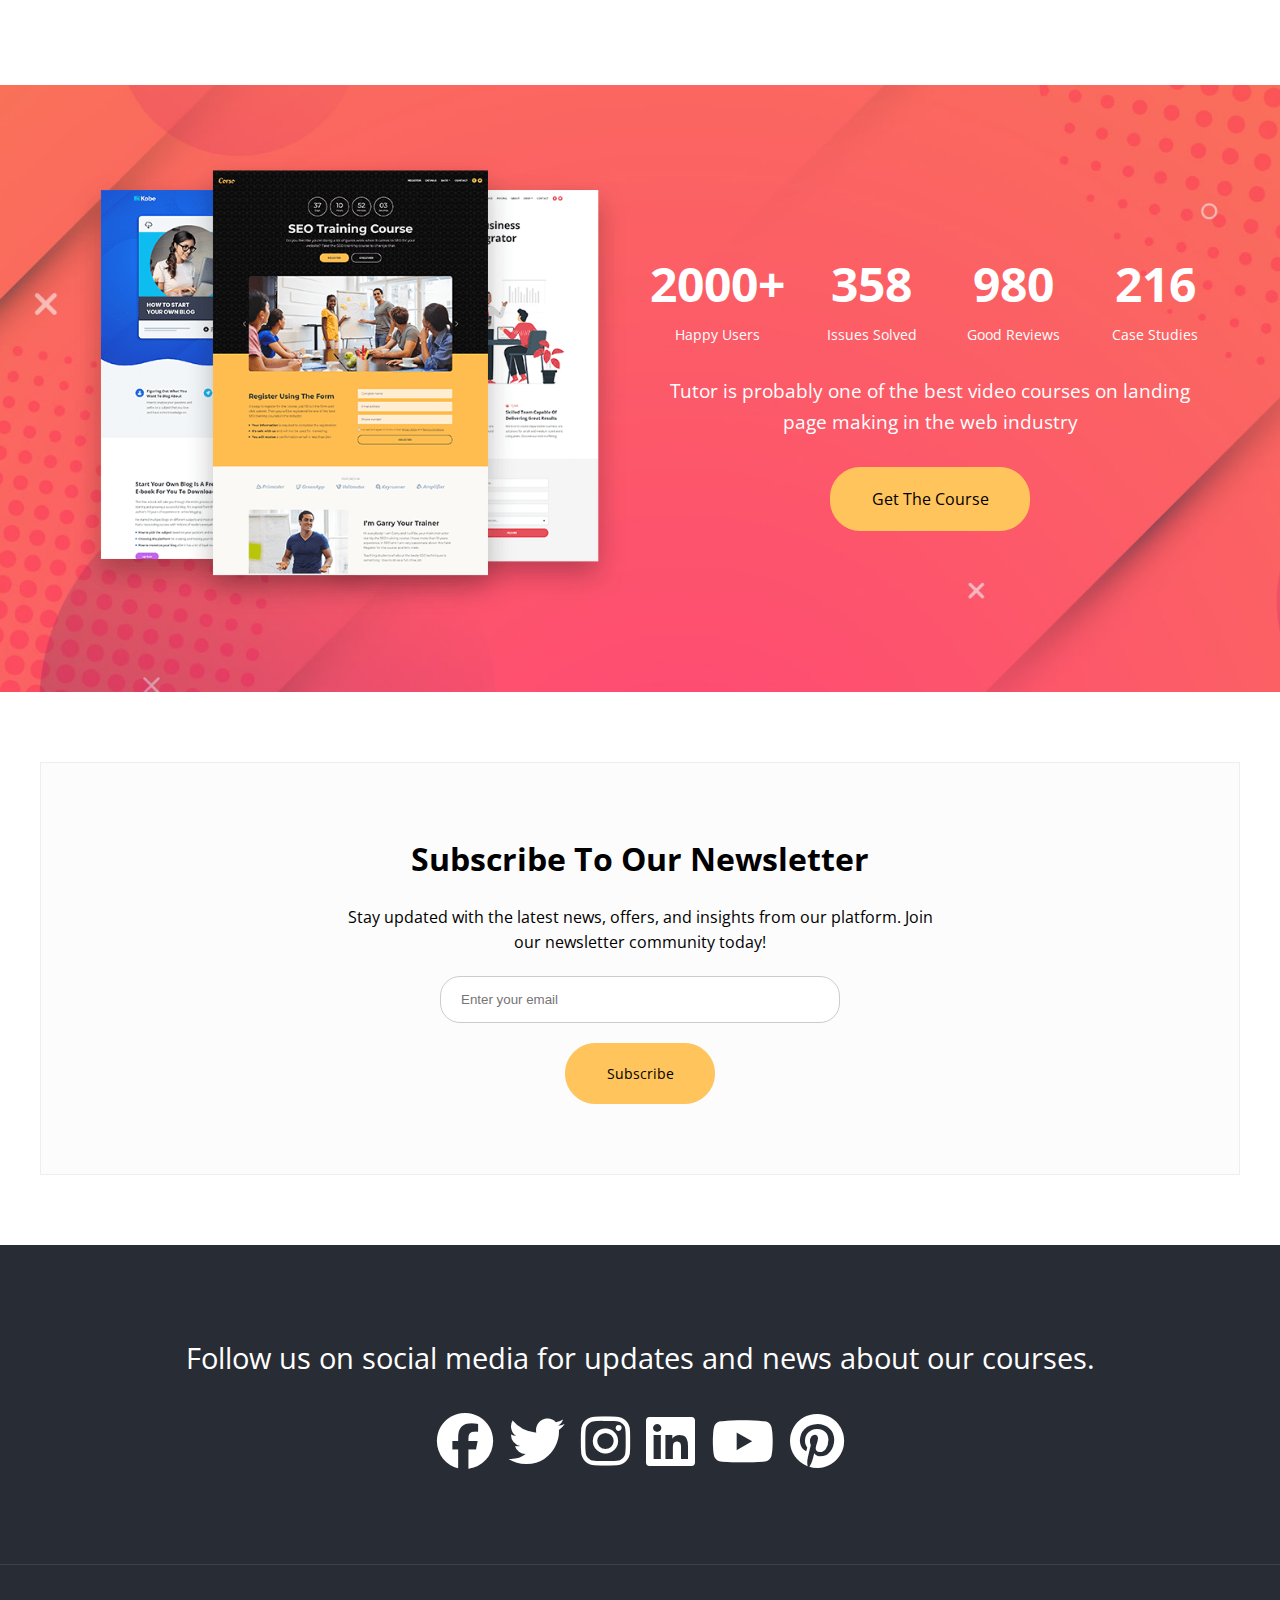
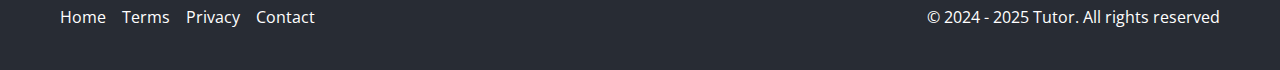
==== commit e066e53c: "docs: add README.md with project description and details" ====
--- a/index.html
+++ b/index.html
@@ -35,10 +35,14 @@
             <li><a href="#author">Author</a></li>
             <li><a href="contact.html">Contact</a></li>
             <li>
-              <a href="/"><i class="fa-brands fa-facebook"></i></a>
-            </li>
-            <li>
-              <a href="/"><i class="fa-brands fa-twitter"></i></a>
+              <a href="https://facebook.com"
+                ><i class="fa-brands fa-facebook"></i
+              ></a>
+            </li>
+            <li>
+              <a href="https://twitter.com"
+                ><i class="fa-brands fa-twitter"></i
+              ></a>
             </li>
           </ul>
         </div>
@@ -185,7 +189,6 @@
     </section>
 
     <!-- Summary -->
-
     <section class="section summary" id="summary">
       <h2 class="section-title">Course Summary</h2>
       <div class="section-title-border"></div>
@@ -245,6 +248,7 @@
       </div>
     </section>
 
+    <!-- Info -->
     <aside class="aside">
       <div class="image">
         <img src="images/audience.jpg" alt="" />
@@ -269,7 +273,6 @@
     </aside>
 
     <!-- Takeaways -->
-
     <section class="section takeaways" id="takeaways">
       <h2 class="section-title">Key Takeaways</h2>
       <div class="section-title-border"></div>
@@ -323,8 +326,7 @@
       </div>
     </section>
 
-    <!-- Aside -->
-
+    <!-- Details -->
     <aside class="section details">
       <div class="details-image">
         <img src="images/details.png" alt="" />
@@ -373,7 +375,6 @@
     </section>
 
     <!-- Stats -->
-
     <aside class="stats">
       <div class="image"><img src="images/stats.png" alt="" /></div>
       <div class="content">
@@ -406,7 +407,6 @@
     </aside>
 
     <!-- Newsletter -->
-
     <aside class="newsletter">
       <h2 class="section-title">Subscribe To Our Newsletter</h2>
       <p>
@@ -421,7 +421,6 @@
     </aside>
 
     <!-- Footer -->
-
     <footer>
       <div class="footer-1">
         <p>Follow us on social media for updates and news about our courses.</p>
@@ -442,7 +441,6 @@
           ></a>
         </div>
       </div>
-
       <div class="footer-2">
         <div class="left-footer">
           <ul>
--- a/css/styles.css
+++ b/css/styles.css
@@ -41,6 +41,8 @@
 .fa-brands {
   font-size: 1.4rem;
 }
+
+/* Utility Classes */
 
 .btn {
   display: block;
@@ -248,6 +250,7 @@
 }
 
 /* Chapters */
+
 .chapters .content-container {
   display: grid;
   grid-template-columns: repeat(3, 1fr);
@@ -299,7 +302,7 @@
   border-bottom: none;
 }
 
-/* Aside */
+/* Info */
 
 .aside {
   position: relative;
@@ -561,11 +564,6 @@
   padding: 20px;
 }
 
-input::placeholder,
-.form textarea {
-  color: #bbb;
-}
-
 .form textarea {
   font-family: inherit;
   height: 200px;
